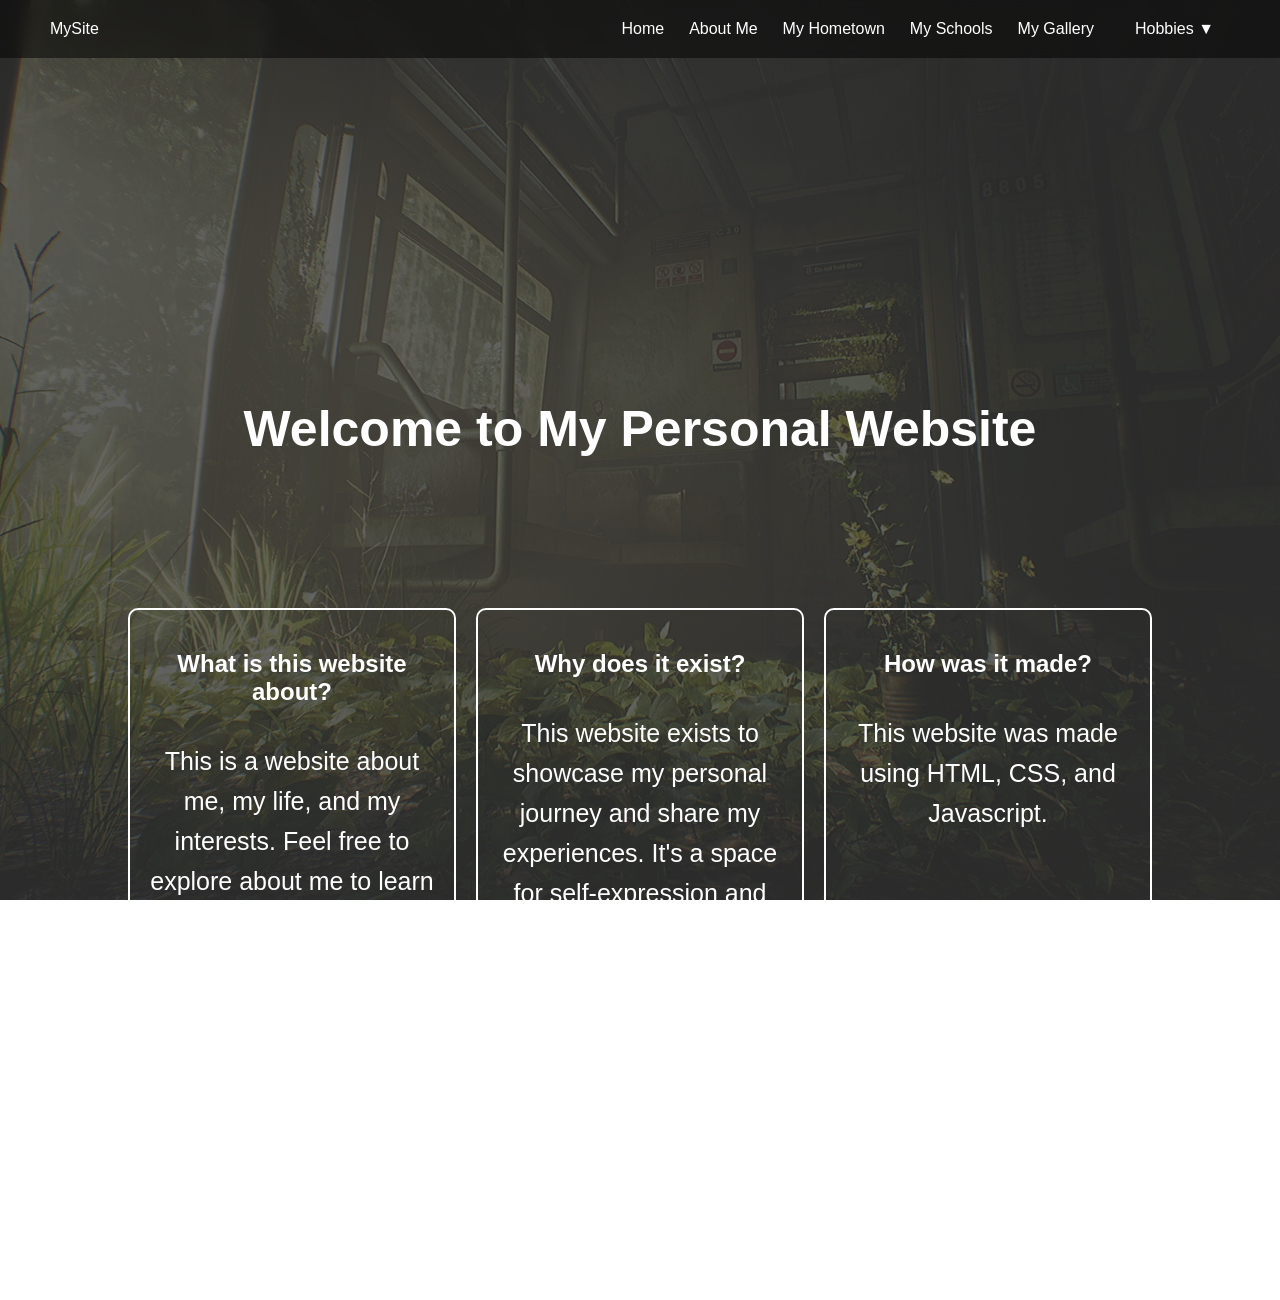
==== index.html @ ae1499f0 "First launch" ====
<!DOCTYPE html>
<html lang="en">
<head>
    <meta charset="UTF-8">
    <meta name="viewport" content="width=device-width, initial-scale=1.0">
    <title>Document</title>

    <link rel="stylesheet" href="styles.css">
</head>
<body class="home-page">

<nav class="navbar">
  <div class="nav-logo">MySite</div>
  <ul class="nav-links">
    <li><a href="index.html">Home</a></li>
    <li><a href="about.html">About Me</a></li>
    <li><a href="hometown.html">My Hometown</a></li>
    <li><a href="schools.html">My Schools</a></li>
    <li><a href="gallery.html">My Gallery</a></li>
    <li class="dropdown">
      <a href="#" class="dropbtn">Hobbies ▼</a>
      <ul class="dropdown-content">
        <a href="games.html">Video Games</a>
        <a href="books.html">Books</a>
        <a href="drawing.html">Drawing</a>
      </ul>
    </li>
  </ul>
</nav>



<div class="home-content">
        <div id="header">
            <p class="home-header">Welcome to My Personal Website</p>
        </div>


    <div class="container">
        <div class="info-card" id="what">
            <div class="info-header">
                <h2>What is this website about?</h2>
            </div>

            <div class="info-text">
                <p class="info-p">This is a website about me, my life, and my interests. Feel free to explore about me to learn who I am and what I enjoy doing in my free time.</p>
            </div>

        </div>
        <div class="info-card" id="why">
            <div class="info-header">
                <h2>Why does it exist?</h2>
            </div>

              <div class="info-text">
                <p class="info-p">This website exists to showcase my personal journey and share my experiences. It's a space for self-expression and creativity.</p>
            </div>
        </div>

        <div class="info-card" id="how">
            <div class="info-header">
                <h2>How was it made?</h2>
            </div>

              <div class="info-text">
                <p class="info-p">This website was made using HTML, CSS, and Javascript.</p>
            </div>
        </div>
    </div>

</div>




</body>
</html>
---- styles.css ----
html {
    scroll-behavior: smooth;
}

* {
    margin: 0;
    padding: 0;
    box-sizing: border-box;
}



body {
    font-family: 'Segoe UI', sans-serif;
    color: white;
    position: relative;
    min-height: 100vh;
    overflow-x: hidden;
}


body::before {
    content: "";
    position: fixed;
    inset: 0;
    background-size: cover;
    background-position: center;
    background-repeat: no-repeat;
    z-index: -1;
    opacity: 0.85;
}


body.home-page::before {
    background-image:
        linear-gradient(rgba(0,0,0,0.7), rgba(0,0,0,0.7)),
        url('images/background.jpg');
}

body.about-page::before {
    background-image:
        linear-gradient(rgba(0,0,0,0.7), rgba(0,0,0,0.7)),
        url('images/background2.jpg');
}

body.gallery-page::before {
    background-image:
        linear-gradient(rgba(0,0,0,0.7), rgba(0,0,0,0.7)),
        url('images/gallery-bg.jpg');
}


.navbar {
    position: fixed;
    top: 0;
    left: 0;
    width: 100%;
    padding: 20px 50px;
    background: rgba(0,0,0,0.5);
    display: flex;
    justify-content: space-between;
    align-items: center;
    backdrop-filter: blur(8px);
    z-index: 10;
}

.nav-links {
    list-style: none;
    display: flex;
    gap: 25px;
}

.nav-links a {
    text-decoration: none;
    color: white;
    font-weight: 500;
    transition: color 0.3s;
}

.dropdown {
    float: left;
    overflow: hidden;
}

.dropdown .dropbtn {
  font-size: 16px;
  border: none;
  outline: none;
  color: white;
  padding: 14px 16px;
  background-color: inherit;
  font-family: inherit; 
  margin: 0; 
}

.dropdown-content {
  display: none;
  position: absolute;
  background-color: grey;
  min-width: 160px;
  box-shadow: 0px 8px 16px 0px rgba(0,0,0,0.2);
  z-index: 1;
}

.dropdown-content a {
  float: none;
  color: black;
  padding: 12px 16px;
  text-decoration: none;
  display: block;
  text-align: left;
}

.dropdown-content a:hover {
  background-color: #ddd;
}

.dropdown:hover .dropdown-content {
  display: block;
}

.nav-links a:hover {
    color: #00bcd4;
}

/* ====== HOME PAGE ====== */
.home-content {
    width: auto;
    margin-top: 400px;
    text-align: center;
}

#header {
    margin-top: 120px;
}

.home-header {
    font-size: 50px;
    font-weight: bold;
}

.container {
    margin-top: 150px;
    width: 80%;
    
    margin-left: auto;
    margin-right: auto;

    display: flex;
    flex-direction: row;
    gap: 20px;

}

.info-card {
    flex: 1;
    border: 2px solid white;
    border-radius: 10px;
    display: flex;
    flex-direction: column;
    align-items: center;
    padding: 20px;
}

.info-p {
    margin: 15px 0;
    line-height: 1.6;
    font-size: 25px;
}



.info-card h2 {
    margin: 20px 0;
}

/* ====== ABOUT PAGE ====== */

.about-content {
    width: 100%;
    margin-top: 300px;
    display: flex;
    flex-direction: column;
    align-items: center;
    gap: 40px;
}

.info-box {
    flex: 1;
    padding: 20px;
    width: 70%;
    margin-top: 50px;

    display: flex;
    gap: 100px;
}

.info-box p {
    display: inline-block;
    font-size: 30px;
    line-height: 1.6;
}

#about-name {
    font-size: 50px;
    font-weight: bold;
}

#name {
    color: rgb(192, 17, 17);
}

#me1 {
    width: 350px;
    border-radius: 35px;
}

.info-box:nth-of-type(2) {
    flex-direction: row-reverse;
}

#me2 {
    width: 300px;
    border-radius: 35px;

}

#about-img2 {
    margin: auto;
}

#span2 {
    font-size: 50px;
    font-weight: bold;
}

#contact {
    display: flex;
    justify-content: center;
    gap: 20px;
}


.facebook {
    background-color: rgb(82, 81, 81);
    transition: all 0.15s;
    cursor: pointer;
}

.facebook:hover {
    transform: scale(1.05);
}

.card-link {
  text-decoration: none; 
  color: inherit;        
  display: block;        
}


#fb-av {
    width: 300px;
    height: 400px;
    object-fit: cover;
    display: block;
}

#fb-name {
    font-size: 35px;
    font-weight: bold;
    margin-top: 10px;
    margin-left: 20px;

}


.add-friend {
    width: 180px;
    height: 50px;
    background-color: rgb(8, 68, 158);
    color: white;
    font-size: 25px;
    margin-left: 20px;
    margin-bottom: 20px;
    border-radius: 10px;
    border: none;
}

.add-friend:hover {
    background-color: rgb(0, 45, 104);
    cursor: pointer;
}

.add-friend:active {
    transform: scale(0.98);
}

.github {
    background-color: rgb(82, 81, 81);
    transition: all 0.15s;

}

#git-img {
    width: 300px;
}

.github:hover {

    transform: scale(1.05);

}

.instagram {
    background-color: rgba(82, 81, 81, 0.7);
    transition: all 0.15s;
    cursor: pointer;

    width: 420px;
    height: 580px;
    padding: 35px;
    padding-top: 30px;
    border-radius: 10px;

    align-items: center;
    text-align: center;

}

.instagram:hover {
    transform: scale(1.05);
}


#ig-av {
    width: 250px;
    height: 250px;
    object-fit: cover;
    display: block;
    border-radius: 250px;
    margin-left: auto;
    margin-right: auto;
    margin-bottom: 20px;
}

#insta-name {
    display: block;
    font-size: 35px;
    font-weight: bold;
}

#insta-add {
    display: block;
}

.follow {
    background: rgb(0, 110, 255);
    color: white;
    border: none;
    border-radius: 10px;

    margin-top: 90px;
    width: 100%;
    height: 50px;

    font-size: 30px;
}

.footer {
    width: 100%;
    height: 200px;
    background-color: rgb(82, 82, 82, 0.3);

    display: flex;
    flex: 1;
    justify-content: center;
    align-items: center;
    gap: 100px;
    padding: 50px;
   
}





.follow:hover {
    background-color: rgb(0, 80, 180);
    cursor: pointer;
}

/* ====== HOMETOWN PAGE ====== */

.bg {
    position: fixed;
    inset: 0;
    background-size: cover;
    background-position: center;
    z-index: -1;
    transition: background-image 0.5s ease-in-out;
}

.bg::before {
    content: "";
    position: absolute;
    inset: 0;
    background: linear-gradient(rgba(0,0,0,0.5), rgba(0,0,0,0.6));
    z-index: 1;
}

section {
    width: 100%;
    height: 150vh;
    display: flex;
    flex-direction: column;
    align-items: center;
    padding: 0 20px;
}



#cuisine {
    height: 300vh;
}

.sec1-content {
    margin-top: 150px;
    text-align: center;
}

#sec1-header {
    font-size: 40px;
    font-weight: bold;
}
#sec1-subheader {
    font-size: 60px;
    margin-top: 20px;
    font-weight: bold;
    color: rgb(223, 67, 67);
}

.intro-text {
    margin-left: auto;
    margin-right: auto;
    margin-top: 150px;
    border-radius: 40px;
    padding: 60px;

    background: rgba(24, 24, 24, 0.7);

    width: 60%;
}

#intro-p {
    font-family: arial;
    font-size: 30px;
    line-height: 2;
    text-align: center;
}

#port {
    height: 200vh;
}

#sec2-header {
    font-size: 50px;
    font-weight: bold;
    margin-top: 300px;
}

#sec2-subheader {
    font-size: 70px;
    margin-top: 20px;
    font-weight: bold;
    color: rgb(223, 67, 67);
}

.harbor-text {
    margin-left: auto;
    margin-right: auto;
    margin-top: 150px;
    border-radius: 40px;
    padding: 60px;

    background: rgba(24, 24, 24, 0.7);

    width: 60%;
}

#harbor-p {
    font-family: arial;
    font-size: 30px;
    line-height: 2;
    text-align: center;
}

#sec3-header {
    font-size: 50px;
    font-weight: bold;
}

#sec3-subheader {
    font-size: 70px;
    margin-top: 20px;
    font-weight: bold;
    color: rgb(223, 67, 67);
}

.cuisine-text {
    margin-left: auto;
    margin-right: auto;
    margin-top: 150px;
    border-radius: 40px;
    padding: 60px;

    background: rgba(24, 24, 24, 0.7);

    width: 60%;
}

#cuisine-p {
    font-family: arial;
    font-size: 30px;
    line-height: 2;
    text-align: center;
}


.cuisine1 {

    width: 70%;
    margin-top: 300px;
    margin-bottom: 300px;
    display: flex;
    flex-direction: column-reverse;
    justify-content: center;
    gap: 30px;
    align-content: center;
    padding: 50px;
    border-radius: 50px;

    background: rgba(24, 24, 24, 0.7);

}

.pate {
    display: flex;
}

#pate-img {

    width: 500px;
    border-radius: 20px;
    box-shadow: 0 0 30px rgba(0,0,0,0.5);
    margin: auto;
    }

.pate-text {

    border-radius: 20px;
    padding: 30px;

    width: auto;
    height: fit-content;
    margin: auto;
}

#pate-p {
    font-family: arial;
    font-size: 25px;
    line-height: 2;
    text-align: center;
}

.cuisine2 {

    margin-bottom: 300px;
    display: flex;
    justify-content: center;
    gap: 30px;
    align-content: flex-start;
    align-items: top;

}

#banhda-img {

    width: 700px;
    border-radius: 20px;
    box-shadow: 0 0 30px rgba(0,0,0,0.5);

}

.banhda-text {


    border-radius: 20px;
    padding: 30px;

    background: rgba(24, 24, 24, 0.7);

    width: 30%;
    height: fit-content;
}

#banhda-p {
    font-family: arial;
    font-size: 25px;
    line-height: 2;
    text-align: center;
}

.cuisine3 {
    
    padding-bottom: 300px;
    display: flex;
    justify-content: center;
    gap: 30px;
    align-content: flex-start;
    align-items: top;

}

.suidin-text {

    border-radius: 20px;
    padding: 30px;

    background: rgba(24, 24, 24, 0.7);

    width: 30%;
    height: fit-content;
}

#suidin-p {
    font-family: arial;
    font-size: 25px;
    line-height: 2;
    text-align: center;
}

#suidin-img {


    width: 700px;
    border-radius: 20px;
    box-shadow: 0 0 30px rgba(0,0,0,0.5);

}


/* ====== GALLERY PAGE ====== */

.gallery-content {
    margin-top: 60px;
    width: 100%;
    padding: 50px;
}

.header {
    font-weight: bold;
    font-size: 80px;
    text-shadow: 2px 2px 5px black;
} 

.subheader {
    font-weight: bold;
    font-size: 40px;
    text-shadow: 2px 2px 5px black;
}
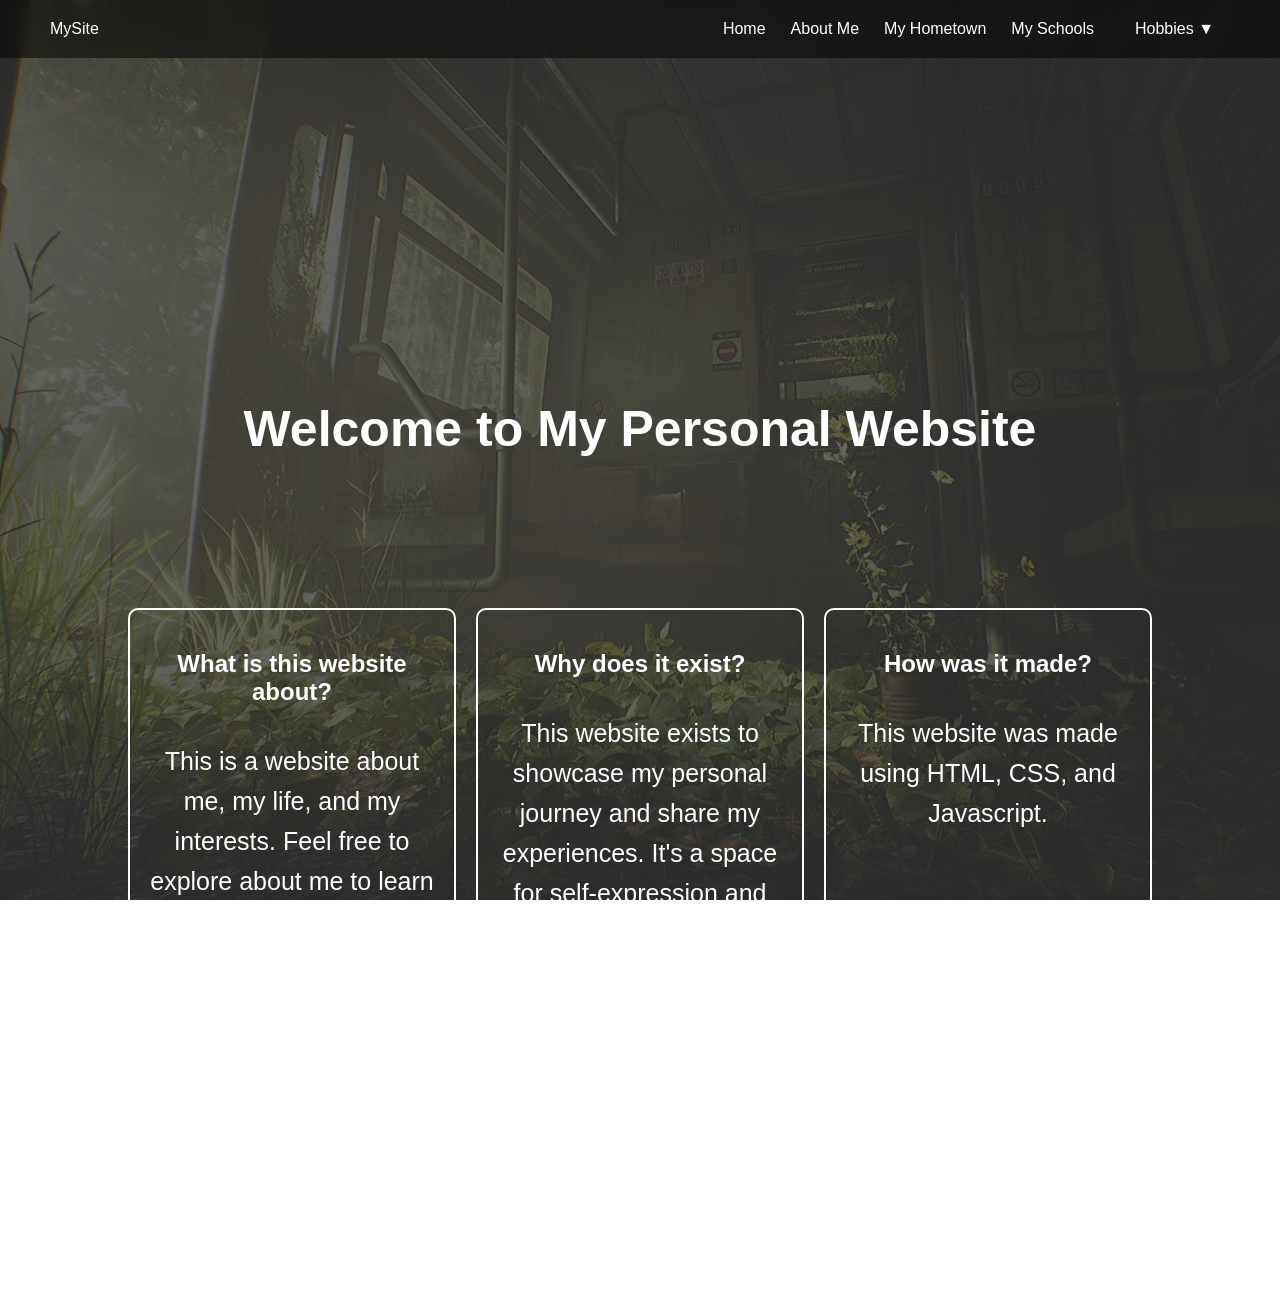
==== commit 4786f733: "demo1 Basic web function completed" ====
--- a/index.html
+++ b/index.html
@@ -16,7 +16,6 @@
     <li><a href="about.html">About Me</a></li>
     <li><a href="hometown.html">My Hometown</a></li>
     <li><a href="schools.html">My Schools</a></li>
-    <li><a href="gallery.html">My Gallery</a></li>
     <li class="dropdown">
       <a href="#" class="dropbtn">Hobbies ▼</a>
       <ul class="dropdown-content">
--- a/styles.css
+++ b/styles.css
@@ -246,6 +246,7 @@
     background-color: rgb(82, 81, 81);
     transition: all 0.15s;
     cursor: pointer;
+    
 }
 
 .facebook:hover {
@@ -255,7 +256,8 @@
 .card-link {
   text-decoration: none; 
   color: inherit;        
-  display: block;        
+  display: block;     
+ 
 }
 
 
@@ -298,12 +300,18 @@
 
 .github {
     background-color: rgb(82, 81, 81);
+    width: 300px;
+    height: 580px;
     transition: all 0.15s;
+    display: flex;
+    justify-content: center;
+    align-items: center;
 
 }
 
 #git-img {
     width: 300px;
+    margin: auto;
 }
 
 .github:hover {
@@ -398,8 +406,9 @@
     background-size: cover;
     background-position: center;
     z-index: -1;
-    transition: background-image 0.5s ease-in-out;
-}
+    transition: background-image 0.6s ease-in-out, opacity 0.4s ease-in-out;
+}
+
 
 .bg::before {
     content: "";
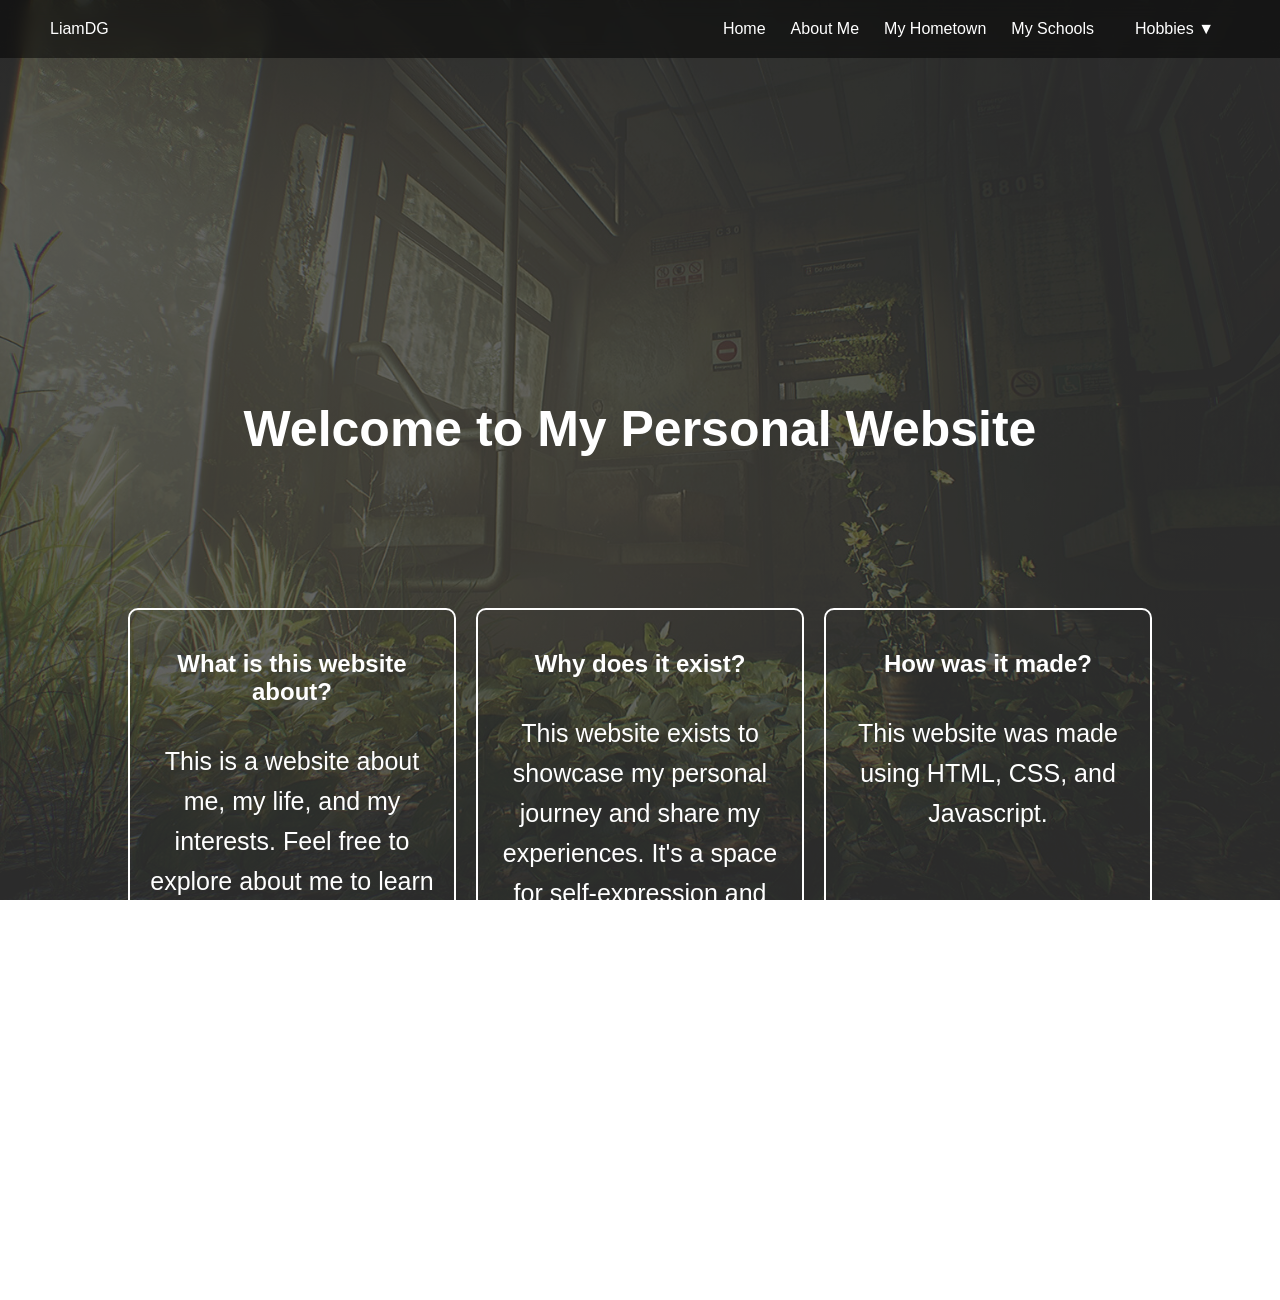
==== commit 1c7d3395: "w3c fix fix error in w3c validator + organize files location" ====
--- a/index.html
+++ b/index.html
@@ -3,14 +3,14 @@
 <head>
     <meta charset="UTF-8">
     <meta name="viewport" content="width=device-width, initial-scale=1.0">
-    <title>Document</title>
+    <title>Personal Page</title>
 
-    <link rel="stylesheet" href="styles.css">
+    <link rel="stylesheet" href="styles/styles.css">
 </head>
 <body class="home-page">
 
 <nav class="navbar">
-  <div class="nav-logo">MySite</div>
+  <div class="nav-logo">LiamDG</div>
   <ul class="nav-links">
     <li><a href="index.html">Home</a></li>
     <li><a href="about.html">About Me</a></li>
@@ -19,9 +19,9 @@
     <li class="dropdown">
       <a href="#" class="dropbtn">Hobbies ▼</a>
       <ul class="dropdown-content">
-        <a href="games.html">Video Games</a>
-        <a href="books.html">Books</a>
-        <a href="drawing.html">Drawing</a>
+        <li><a href="games.html">Video Games</a></li>
+        <li><a href="books.html">Books</a></li>
+        <li><a href="drawing.html">Drawing</a></li>
       </ul>
     </li>
   </ul>
--- a/styles/styles.css
+++ b/styles/styles.css
@@ -0,0 +1,710 @@
+
+html {
+    scroll-behavior: smooth;
+}
+
+* {
+    margin: 0;
+    padding: 0;
+    box-sizing: border-box;
+}
+
+li {
+    list-style: none;
+}
+
+
+body {
+    font-family: 'Segoe UI', sans-serif;
+    color: white;
+    position: relative;
+    min-height: 100vh;
+    overflow-x: hidden;
+}
+
+
+body::before {
+    content: "";
+    position: fixed;
+    inset: 0;
+    background-size: cover;
+    background-position: center;
+    background-repeat: no-repeat;
+    z-index: -1;
+    opacity: 0.85;
+}
+
+
+body.home-page::before {
+    background-image:
+        linear-gradient(rgba(0,0,0,0.7), rgba(0,0,0,0.7)),
+        url('../images/background.jpg');
+}
+
+body.about-page::before {
+    background-image:
+        linear-gradient(rgba(0,0,0,0.7), rgba(0,0,0,0.7)),
+        url('../images/background2.jpg');
+}
+
+
+.navbar {
+    position: fixed;
+    top: 0;
+    left: 0;
+    width: 100%;
+    padding: 20px 50px;
+    background: rgba(0,0,0,0.5);
+    display: flex;
+    justify-content: space-between;
+    align-items: center;
+    backdrop-filter: blur(8px);
+    z-index: 10;
+}
+
+.nav-links {
+    list-style: none;
+    display: flex;
+    gap: 25px;
+}
+
+.nav-links a {
+    text-decoration: none;
+    color: white;
+    font-weight: 500;
+    transition: color 0.3s;
+}
+
+.dropdown {
+    float: left;
+    overflow: hidden;
+}
+
+.dropdown .dropbtn {
+  font-size: 16px;
+  border: none;
+  outline: none;
+  color: white;
+  padding: 14px 16px;
+  background-color: inherit;
+  font-family: inherit; 
+  margin: 0; 
+}
+
+.dropdown-content {
+  display: none;
+  position: absolute;
+  background-color: grey;
+  min-width: 160px;
+  box-shadow: 0px 8px 16px 0px rgba(0,0,0,0.2);
+  z-index: 1;
+}
+
+.dropdown-content a {
+  float: none;
+  color: black;
+  padding: 12px 16px;
+  text-decoration: none;
+  display: block;
+  text-align: left;
+}
+
+.dropdown-content a:hover {
+  background-color: #ddd;
+}
+
+.dropdown:hover .dropdown-content {
+  display: block;
+}
+
+.nav-links a:hover {
+    color: #00bcd4;
+}
+
+/* ====== HOME PAGE ====== */
+.home-content {
+    width: auto;
+    margin-top: 400px;
+    text-align: center;
+}
+
+#header {
+    margin-top: 120px;
+}
+
+.home-header {
+    font-size: 50px;
+    font-weight: bold;
+}
+
+.container {
+    margin-top: 150px;
+    width: 80%;
+    
+    margin-left: auto;
+    margin-right: auto;
+
+    display: flex;
+    flex-direction: row;
+    gap: 20px;
+
+}
+
+.info-card {
+    flex: 1;
+    border: 2px solid white;
+    border-radius: 10px;
+    display: flex;
+    flex-direction: column;
+    align-items: center;
+    padding: 20px;
+}
+
+.info-p {
+    margin: 15px 0;
+    line-height: 1.6;
+    font-size: 25px;
+}
+
+
+
+.info-card h2 {
+    margin: 20px 0;
+}
+
+/* ====== ABOUT PAGE ====== */
+
+.about-content {
+    width: 100%;
+    margin-top: 300px;
+    display: flex;
+    flex-direction: column;
+    align-items: center;
+    gap: 40px;
+}
+
+.info-box {
+    flex: 1;
+    padding: 20px;
+    width: 70%;
+    margin-top: 50px;
+
+    display: flex;
+    gap: 100px;
+}
+
+.info-box p {
+    display: inline-block;
+    font-size: 30px;
+    line-height: 1.6;
+}
+
+#about-name {
+    font-size: 50px;
+    font-weight: bold;
+}
+
+#myName {
+    color: rgb(192, 17, 17);
+}
+
+#me1 {
+    width: 350px;
+    border-radius: 35px;
+}
+
+.info-box:nth-of-type(2) {
+    flex-direction: row-reverse;
+}
+
+#me2 {
+    width: 300px;
+    border-radius: 35px;
+
+}
+#me3 {
+    width: 300px;
+    border-radius: 35px;
+
+}
+
+#about-img2 {
+    margin: auto;
+}
+
+.span {
+    font-size: 50px;
+    font-weight: bold;
+}
+
+#contact {
+    display: flex;
+    justify-content: center;
+    gap: 20px;
+}
+
+
+.facebook {
+    background-color: rgb(82, 81, 81);
+    transition: all 0.15s;
+    cursor: pointer;
+    
+}
+
+.facebook:hover {
+    transform: scale(1.05);
+}
+
+.card-link {
+  text-decoration: none; 
+  color: inherit;        
+  display: block;     
+ 
+}
+
+
+#fb-av {
+    width: 300px;
+    height: 400px;
+    object-fit: cover;
+    display: block;
+}
+
+#fb-name {
+    font-size: 35px;
+    font-weight: bold;
+    margin-top: 10px;
+    margin-left: 20px;
+
+}
+
+.github {
+    background-color: rgb(82, 81, 81);
+    width: 300px;
+    height: 487px;
+    transition: all 0.15s;
+    display: flex;
+    justify-content: center;
+    align-items: center;
+
+}
+
+#git-img {
+    width: 300px;
+    margin: auto;
+}
+
+.github:hover {
+
+    transform: scale(1.05);
+
+}
+
+.instagram {
+    background-color: rgba(82, 81, 81, 0.7);
+    transition: all 0.15s;
+    cursor: pointer;
+
+    width: 420px;
+    height: 487px;
+    padding: 35px;
+    padding-top: 30px;
+    border-radius: 10px;
+
+    align-items: center;
+    text-align: center;
+
+}
+
+.instagram:hover {
+    transform: scale(1.05);
+}
+
+
+#ig-av {
+    width: 250px;
+    height: 250px;
+    object-fit: cover;
+    display: block;
+    border-radius: 250px;
+    margin-left: auto;
+    margin-right: auto;
+    margin-bottom: 20px;
+}
+
+#insta-name {
+    display: block;
+    font-size: 35px;
+    font-weight: bold;
+}
+
+#insta-add {
+    display: block;
+}
+
+.footer {
+    width: 100%;
+    height: 200px;
+    background-color: rgb(82, 82, 82, 0.3);
+
+    display: flex;
+    flex: 1;
+    justify-content: center;
+    align-items: center;
+    gap: 100px;
+    padding: 50px;
+   
+}
+
+.follow:hover {
+    background-color: rgb(0, 80, 180);
+    cursor: pointer;
+}
+
+
+.contact-section {
+  max-width: 500px;
+  max-height: 650px;
+  margin: 100px auto;
+  padding: 40px;
+  background: rgba(255, 255, 255, 0.1);
+  border-radius: 15px;
+  box-shadow: 0 4px 20px rgba(0, 0, 0, 0.3);
+  color: #fff;
+  font-family: "Inter", sans-serif;
+}
+
+.contact-section h2 {
+  text-align: center;
+  margin-bottom: 20px;
+  letter-spacing: 1px;
+}
+
+.contact-form {
+  display: flex;
+  flex-direction: column;
+}
+
+.form-group {
+  margin-bottom: 20px;
+}
+
+label {
+  margin-bottom: 5px;
+  display: block;
+  font-weight: 500;
+}
+
+input, textarea {
+  width: 100%;
+  padding: 12px;
+  border: none;
+  border-radius: 8px;
+  outline: none;
+  font-size: 15px;
+  font-family: inherit;
+}
+
+input:focus, textarea:focus {
+  box-shadow: 0 0 0 2px #00bfff;
+}
+
+.btn {
+  padding: 12px;
+  background-color: #00bfff;
+  color: white;
+  border: none;
+  border-radius: 8px;
+  cursor: pointer;
+  font-size: 16px;
+  transition: background 0.3s;
+}
+
+.btn:hover {
+  background-color: #0099cc;
+}
+
+
+
+/* ====== HOMETOWN PAGE ====== */
+
+.bg {
+    position: fixed;
+    inset: 0;
+    background-size: cover;
+    background-position: center;
+    z-index: -1;
+    transition: background-image 0.6s ease-in-out, opacity 0.4s ease-in-out;
+}
+
+
+.bg::before {
+    content: "";
+    position: absolute;
+    inset: 0;
+    background: linear-gradient(rgba(0,0,0,0.5), rgba(0,0,0,0.6));
+    z-index: 1;
+}
+
+section {
+    width: 100%;
+    height: 150vh;
+    display: flex;
+    flex-direction: column;
+    align-items: center;
+    padding: 0 20px;
+}
+
+
+
+#cuisine {
+    height: 300vh;
+}
+
+.sec1-content {
+    margin-top: 150px;
+    text-align: center;
+}
+
+#sec1-header {
+    font-size: 40px;
+    font-weight: bold;
+}
+#sec1-subheader {
+    font-size: 60px;
+    margin-top: 20px;
+    font-weight: bold;
+    color: rgb(223, 67, 67);
+}
+
+.intro-text {
+    margin-left: auto;
+    margin-right: auto;
+    margin-top: 150px;
+    border-radius: 40px;
+    padding: 60px;
+
+    background: rgba(24, 24, 24, 0.7);
+
+    width: 60%;
+}
+
+#intro-p {
+    font-family: arial;
+    font-size: 30px;
+    line-height: 2;
+    text-align: center;
+}
+
+#port {
+    height: 200vh;
+}
+
+#sec2-header {
+    font-size: 50px;
+    font-weight: bold;
+    margin-top: 300px;
+}
+
+#sec2-subheader {
+    font-size: 70px;
+    margin-top: 20px;
+    font-weight: bold;
+    color: rgb(223, 67, 67);
+}
+
+.harbor-text {
+    margin-left: auto;
+    margin-right: auto;
+    margin-top: 150px;
+    border-radius: 40px;
+    padding: 60px;
+
+    background: rgba(24, 24, 24, 0.7);
+
+    width: 60%;
+}
+
+#harbor-p {
+    font-family: arial;
+    font-size: 30px;
+    line-height: 2;
+    text-align: center;
+}
+
+#sec3-header {
+    font-size: 50px;
+    font-weight: bold;
+}
+
+#sec3-subheader {
+    font-size: 70px;
+    margin-top: 20px;
+    font-weight: bold;
+    color: rgb(223, 67, 67);
+}
+
+.cuisine-text {
+    margin-left: auto;
+    margin-right: auto;
+    margin-top: 150px;
+    border-radius: 40px;
+    padding: 60px;
+
+    background: rgba(24, 24, 24, 0.7);
+
+    width: 60%;
+}
+
+#cuisine-p {
+    font-family: arial;
+    font-size: 30px;
+    line-height: 2;
+    text-align: center;
+}
+
+
+.cuisine1 {
+
+    width: 70%;
+    margin-top: 300px;
+    margin-bottom: 300px;
+    display: flex;
+    flex-direction: column-reverse;
+    justify-content: center;
+    gap: 30px;
+    align-content: center;
+    padding: 50px;
+    border-radius: 50px;
+
+    background: rgba(24, 24, 24, 0.7);
+
+}
+
+.pate {
+    display: flex;
+}
+
+#pate-img {
+
+    width: 500px;
+    border-radius: 20px;
+    box-shadow: 0 0 30px rgba(0,0,0,0.5);
+    margin: auto;
+    }
+
+.pate-text {
+
+    border-radius: 20px;
+    padding: 30px;
+
+    width: auto;
+    height: fit-content;
+    margin: auto;
+}
+
+#pate-p {
+    font-family: arial;
+    font-size: 25px;
+    line-height: 2;
+    text-align: center;
+}
+
+.cuisine2 {
+
+    margin-bottom: 300px;
+    display: flex;
+    justify-content: center;
+    gap: 30px;
+    align-content: flex-start;
+    align-items: top;
+
+}
+
+#banhda-img {
+
+    width: 700px;
+    border-radius: 20px;
+    box-shadow: 0 0 30px rgba(0,0,0,0.5);
+
+}
+
+.banhda-text {
+
+
+    border-radius: 20px;
+    padding: 30px;
+
+    background: rgba(24, 24, 24, 0.7);
+
+    width: 30%;
+    height: fit-content;
+}
+
+#banhda-p {
+    font-family: arial;
+    font-size: 25px;
+    line-height: 2;
+    text-align: center;
+}
+
+.cuisine3 {
+    
+    padding-bottom: 300px;
+    display: flex;
+    justify-content: center;
+    gap: 30px;
+    align-content: flex-start;
+    align-items: top;
+
+}
+
+.suidin-text {
+
+    border-radius: 20px;
+    padding: 30px;
+
+    background: rgba(24, 24, 24, 0.7);
+
+    width: 30%;
+    height: fit-content;
+}
+
+#suidin-p {
+    font-family: arial;
+    font-size: 25px;
+    line-height: 2;
+    text-align: center;
+}
+
+#suidin-img {
+
+
+    width: 700px;
+    border-radius: 20px;
+    box-shadow: 0 0 30px rgba(0,0,0,0.5);
+
+}
+
+
+/* ====== GALLERY PAGE ====== */
+
+.gallery-content {
+    margin-top: 60px;
+    width: 100%;
+    padding: 50px;
+}
+
+.header {
+    font-weight: bold;
+    font-size: 80px;
+    text-shadow: 2px 2px 5px black;
+} 
+
+.subheader {
+    font-weight: bold;
+    font-size: 40px;
+    text-shadow: 2px 2px 5px black;
+}
+ 
+
